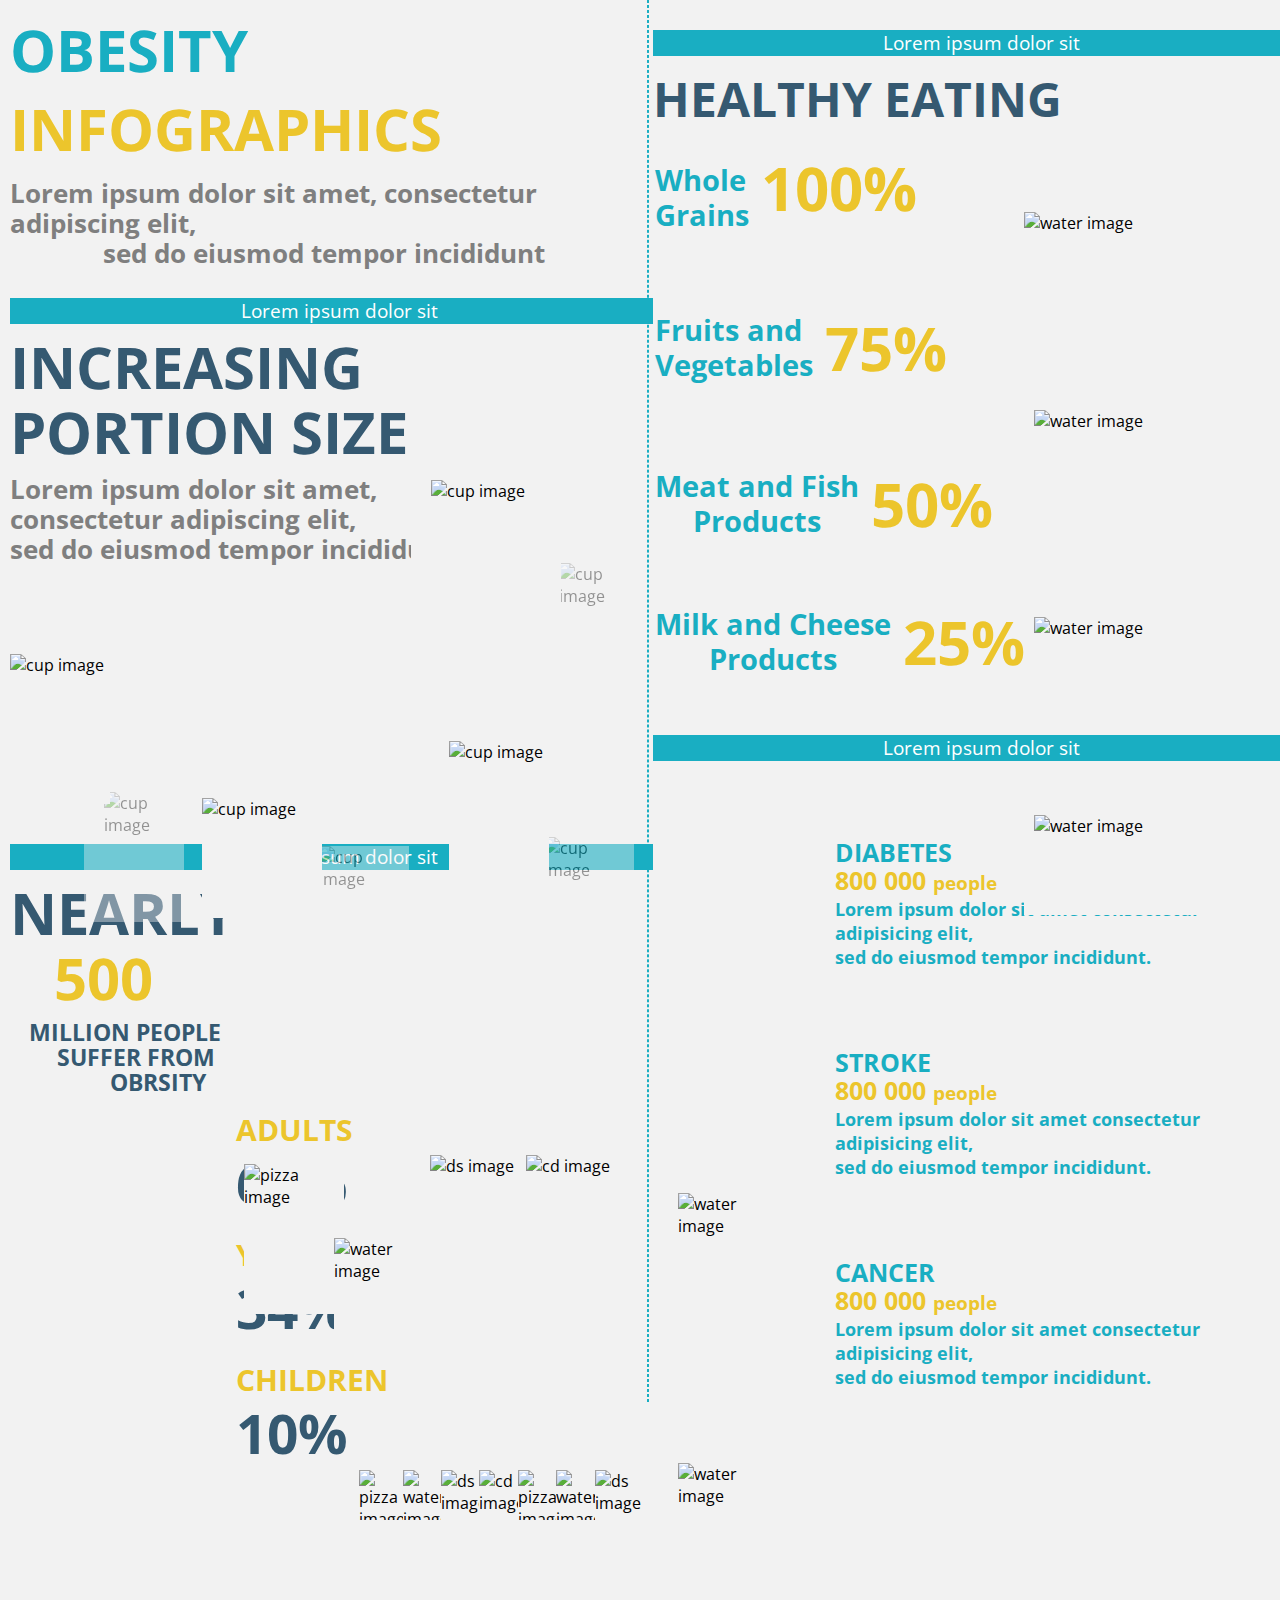
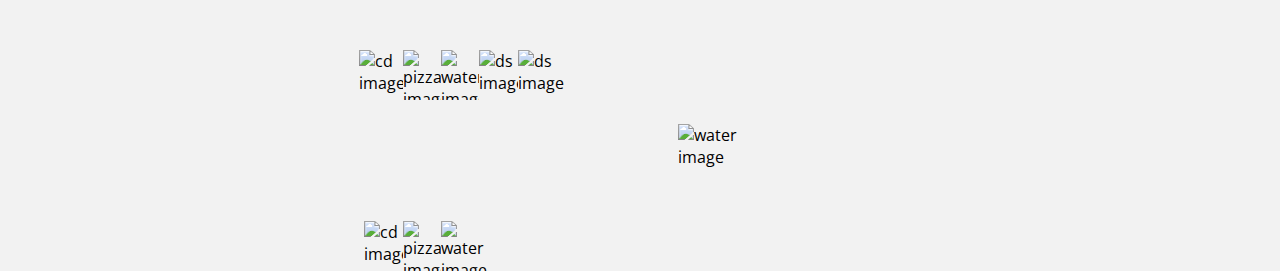
==== index.html @ d11dd051 "Rename obesity.html to index.html" ====
<!DOCTYPE html>
<html lang="en">
<head>
    <meta charset="UTF-8">
    <meta http-equiv="X-UA-Compatible" content="IE=edge">
    <meta name="viewport" content="width=device-width, initial-scale=1.0">
    <title>Document</title>
    <link rel="preconnect" href="https://fonts.gstatic.com">
    <link href="https://fonts.googleapis.com/css2?family=Open+Sans&family=Poppins&display=swap" rel="stylesheet">
    <link rel="stylesheet" href="obesity.css" />
</head>
<body>
    <form>
        <div id="div1" class="entire-form">
            <div class="header">
                <h1>
                    <span class="span1">obesity</span>
                    <span class="span2">infographics</span>
                </h1>
            </div>
            <div class="content">
                <h2>Lorem ipsum dolor sit amet, consectetur adipiscing elit,<br><center> sed do eiusmod tempor incididunt</center></h2>
            </div>
            <div  class="banner">
                <div class="banner-text">Lorem ipsum dolor sit</div>
            </div>
            <div class="header1">
                <h1>
                    <span class="span3">increasing</span><br>
                    <span class="span4">portion size</span>
                </h1>
            </div>
            <div class="content1">
                <h2>
                    Lorem ipsum dolor sit amet, <br>consectetur adipiscing elit, <br>sed do eiusmod tempor incididunt.
                </h2>
            </div>
            <div>
                <img class="img-size" src="./cup.jpg" alt="cup image" >
            </div>
            <div>
                <img class="img-size1" src="./cup.jpg" alt="cup image" >
            </div>
            <div>
                <img class="img-size2" src="./fries.jpg" alt="cup image" >
            </div>
            <div>
                <img class="img-size3" src="./fries.jpg" alt="cup image" >
            </div>
            <div>
                <img class="img-size4" src="./donut.jpg" alt="cup image" >
            </div>
            <div>
                <img class="img-size5" src="./donut.jpg" alt="cup image" >
            </div>
            <div>
                <img class="img-size6" src="./smoothie.jpg" alt="cup image" >
            </div>
            <div>
                <img class="img-size7" src="./smoothie.jpg" alt="cup image" >
            </div>
            <div  class="banner1">
                <div class="banner-text1">Lorem ipsum dolor sit</div>
            </div>
            <div class="header2">
                <h1>
                    <span class="span5">nearly</span><br>
                </h1>
                <h1>
                    <span class="span6">500</span>
                </h1>
            </div>
            <div class="header3">
                <h2>
                    <span class="span7">million people</span><br>
                    <span class="span8">suffer from</span><br>
                    <span class="span9">obrsity</span>
                </h2>
            </div>
            <div>
                <img class="img-size8" src="./pizza.jpg" alt="pizza image" >
            </div>
            <div>
                <img class="img-size9" src="./cream.jpg" alt="water image" >
            </div>
            <div>
                <img class="img-size10" src="./water.jpg" alt="ds image" >
            </div>
            <div>
                <img class="img-size11" src="./icecream.jpg" alt="cd image" >
            </div>
            <div class="header4">
                <h2>
                    <span class="span10">adults</span>
                </h2>
            </div>
            <div class="header5">
                <h1>
                    <span class="span11">65%</span>
                </h1>
            </div>
            <div>
                <img class="img-size12" src="./men.jpg" alt="pizza image" >
            </div>
            <div>
                <img class="img-size13" src="./men.jpg" alt="water image" >
            </div>
            <div>
                <img class="img-size14" src="./men.jpg" alt="ds image" >
            </div>
            <div>
                <img class="img-size15" src="./men.jpg" alt="cd image" >
            </div>
            <div>
                <img class="img-size16" src="./men.jpg" alt="pizza image" >
            </div>
            <div>
                <img class="img-size17" src="./men.jpg" alt="water image" >
            </div>
            <div>
                <img class="img-size18" src="./men.jpg" alt="ds image" >
            </div>
            <div class="header6">
                <h2>
                    <span class="span12">young</span>
                </h2>
            </div>
            <div class="header7">
                <h1>
                    <span class="span13">34%</span>
                </h1>
            </div>
            <div>
                <img class="img-size19" src="./men.jpg" alt="cd image" >
            </div>
            <div>
                <img class="img-size20" src="./men.jpg" alt="pizza image" >
            </div>
            <div>
                <img class="img-size21" src="./men.jpg" alt="water image" >
            </div>
            <div>
                <img class="img-size22" src="./men.jpg" alt="ds image" >
            </div>
            <div>
                <img class="img-size23" src="./men.jpg" alt="ds image" >
            </div>
            <div class="header8">
                <h2>
                    <span class="span14">children</span>
                </h2>
            </div>
            <div class="header9">
                <h1>
                    <span class="span15">10%</span>
                </h1>
            </div>
            <div>
                <img class="img-size24" src="./men.jpg" alt="cd image" >
            </div>
            <div>
                <img class="img-size25" src="./men.jpg" alt="pizza image" >
            </div>
            <div>
                <img class="img-size26" src="./men.jpg" alt="water image" >
            </div>
        </div>
        <div id="div2">
            <div  class="ban">
                <div class="bann">Lorem ipsum dolor sit</div>
            </div>
            <div class="header10">
                <h1>
                    <span class="span16">healthy eating</span>
                    
                </h1>
            </div>
            <div>
                <table>
                    <tr>
                        <td class="grains">
                            <h3>Whole <br> Grains</h3>
                        </td>
                        <td class="hun">
                            <h1>100%</h1>
                        </td>
                        <td>
                            <img class="img-size27" src="./bread.jpg" alt="water image" >
                        </td>
                    </tr>
                </table>
            </div>
            <div>
                <table class="pad">
                    <tr>
                        <td class="fruits">
                            <h3>Fruits and<br>Vegetables</h3>
                        </td>
                        <td class="vegan">
                            <h1>75%</h1>
                        </td>
                        <td>
                            <img class="img-size28" src="./fruits.jpg" alt="water image" >
                        </td>
                    </tr>
                </table>
            </div>
            <div>
                <table class="pad1">
                    <tr>
                        <td class="fish">
                            <h3>Meat and Fish<br><center>Products</center></h3>
                        </td>
                        <td class="products">
                            <h1>50%</h1>
                        </td>
                        <td>
                            <img class="img-size29" src="./meat.jpg" alt="water image" >
                        </td>
                    </tr>
                </table>
            </div>
            <div>
                <table class="pad2">
                    <tr>
                        <td class="milk">
                            <h3>Milk and Cheese<br><center>Products</center></h3>
                        </td>
                        <td class="cheese">
                            <h1>25%</h1>
                        </td>
                        <td>
                            <img class="img-size30" src="./milk.jpg" alt="water image" >
                        </td>
                    </tr>
                </table>
            </div>
            <div  class="ban1">
                <div class="bann1">Lorem ipsum dolor sit</div>
            </div>
            <div>
                <table  class="totl">
                    <tr>
                        <td>
                            <img class="img-size31" src="./syringe.jpg" alt="water image" >
                        </td>
                        <tr>
                        <td>
                            <h3><span class="diab">diabetes<br></span>
                                <span class="pep">800 000 </span>
                                <span class="pop">people</span>
                            </h3>
                        </td>
                    </tr>
                        <td class="lor">
                            <h2>Lorem ipsum dolor sit amet consectetur adipisicing elit, <br>sed do eiusmod tempor incididunt.</h2>
                        </td>
                    </tr>
                </table>
            </div>
            <div>
                <table  class="totl1">
                    <tr>
                        <td>
                            <img class="img-size32" src="./heart.png" alt="water image" >
                        </td>
                        <tr>
                        <td>
                            <h3><span class="diab1">stroke<br></span>
                                <span class="pep1">800 000 </span>
                                <span class="pop1">people</span>
                            </h3>
                        </td>
                    </tr>
                        <td class="lor1">
                            <h2>Lorem ipsum dolor sit amet consectetur adipisicing elit, <br>sed do eiusmod tempor incididunt.</h2>
                        </td>
                    </tr>
                </table>
            </div>
            <div>
                <table  class="totl2">
                    <tr>
                        <td>
                            <img class="img-size33" src="./rash.jpg" alt="water image" >
                        </td>
                        <tr>
                        <td>
                            <h3><span class="diab2">cancer<br></span>
                                <span class="pep2">800 000 </span>
                                <span class="pop2">people</span>
                            </h3>
                        </td>
                    </tr>
                        <td class="lor2">
                            <h2>Lorem ipsum dolor sit amet consectetur adipisicing elit, <br>sed do eiusmod tempor incididunt.</h2>
                        </td>
                    </tr>
                </table>
            </div>
        </div>
        <div id="div3">
            <hr>
        </div>
    </form>
</body>
</html>
---- obesity.css ----
* {
  margin: 0;
  padding: 0;
  font-family: "Open Sans", sans-serif;
  background-color: #f2f2f2;
}

#div1 {
  width: 49%;
  float: left;
}

#div2 {
  width: 49%;
  float: right;
}

#div3 {
  width: 2%;
  margin: 0% auto;
}

.entire-form {
  padding: 10px;
}

.header {
  text-transform: uppercase;
  font-size: 29px;
}

.span1 {
  color: #19aec2;
}

.span2 {
  color: #ecc52c;
}

.content {
  font-size: 17px;
  font-weight: 700;
  padding-top: 10px;
  line-height: 30px;
  color: #7f7f7f;
}

.banner {
  width: 658px;
  margin: auto;
  margin-top: 30px;
}

.banner-text {
  text-align: center;
  font-size: 19px;
  color: #fff;
  background-color: #19aec2;
}

.header1 {
  padding-top: 10px;
  text-transform: uppercase;
  font-size: 29px;
  line-height: 65px;
}

.span3 {
  color: #355971;
}

.span4 {
  color: #355971;
}

.content1 {
  font-size: 17px;
  font-weight: 700;
  padding-top: 10px;
  line-height: 30px;
  color: #7f7f7f;
}

.img-size1 {
  position: absolute;
  top: 40%;
  left: 38%;
  transform: translate(-50%, 50%);
  padding: 20px;
  box-sizing: border-box;
  width: 150px;
  height: 200px;
}

.img-size {
  position: absolute;
  top: 52%;
  left: 46%;
  transform: translate(-50%, 50%);
  padding: 20px;
  box-sizing: border-box;
  width: 100px;
  height: 150px;
  filter: opacity(40%);
}

.img-size3 {
  position: absolute;
  padding-top: 90px;
  width: 100px;
  height: 150px;
}

.img-size2 {
  position: absolute;
  top: 77.4%;
  left: 10.5%;
  transform: translate(-50%, 50%);
  padding: 20px;
  box-sizing: border-box;
  width: 100px;
  height: 150px;
  filter: opacity(40%);
}

.img-size5 {
  position: absolute;
  top: 82%;
  left: 20.5%;
  transform: translate(-50%, 50%);
  padding: 0px;
  box-sizing: border-box;
  width: 120px;
  height: 120px;
}

.img-size4 {
  position: absolute;
  top: 89%;
  left: 28.4%;
  transform: translate(-50%, 50%);
  padding: 0px;
  box-sizing: border-box;
  width: 90px;
  height: 90px;
  filter: opacity(40%);
}

.img-size7 {
  position: absolute;
  top: 74%;
  left: 39%;
  transform: translate(-50%, 50%);
  padding: 0px;
  box-sizing: border-box;
  width: 100px;
  height: 150px;
}

.img-size6 {
  position: absolute;
  top: 88%;
  left: 46%;
  transform: translate(-50%, 50%);
  padding: 0px;
  box-sizing: border-box;
  width: 90px;
  height: 90px;
  filter: opacity(40%);
}

.banner1 {
  width: 658px;
  margin: auto;
  margin-top: 280px;
}

.banner-text1 {
  text-align: center;
  font-size: 19px;
  background-color: #19aec2;
  color: #fff;
}

.header2 {
  padding-top: 10px;
  text-transform: uppercase;
  font-size: 29px;
  line-height: 65px;
}

.span5 {
  color: #355971;
}

.span6 {
  margin-left: 7%;
  color: #ecc52c;
}

.header3 {
  padding-top: 10px;
  text-transform: uppercase;
  font-size: 15px;
  line-height: 25px;
}

.span7 {
  margin-left: 3%;
  color: #355971;
}

.span8 {
  margin-left: 7.5%;
  color: #355971;
}

.span9 {
  margin-left: 16%;
  color: #355971;
}

.img-size8 {
  position: absolute;
  top: 121%;
  left: 23%;
  transform: translate(-50%, 50%);
  padding: 0px;
  box-sizing: border-box;
  width: 100px;
  height: 150px;
}

.img-size9 {
  position: absolute;
  top: 132%;
  left: 30%;
  transform: translate(-50%, 50%);
  padding: 0px;
  box-sizing: border-box;
  width: 100px;
  height: 100px;
}

.img-size10 {
  position: absolute;
  top: 120%;
  left: 37.5%;
  transform: translate(-50%, 50%);
  padding: 0px;
  box-sizing: border-box;
  width: 100px;
  height: 150px;
}

.img-size11 {
  position: absolute;
  top: 120%;
  left: 45%;
  transform: translate(-50%, 50%);
  padding: 0px;
  box-sizing: border-box;
  width: 100px;
  height: 150px;
}

.header4 {
  padding-top: 20px;
  text-transform: uppercase;
  font-size: 20px;
  line-height: 30px;
}

.span10 {
  margin-left: 36%;
  color: #ecc52c;
}

.header5 {
  text-transform: uppercase;
}

.span11 {
  font-size: 55px;
  margin-left: 36%;
  color: #355971;
}

.img-size12 {
  position: absolute;
  top: 160.5%;
  left: 30%;
  transform: translate(-50%, 50%);
  padding: 0px;
  box-sizing: border-box;
  width: 50px;
  height: 50px;
}

.img-size13 {
  position: absolute;
  top: 160.5%;
  left: 33.4%;
  transform: translate(-50%, 50%);
  padding: 0px;
  box-sizing: border-box;
  width: 50px;
  height: 50px;
}

.img-size14 {
  position: absolute;
  top: 160.5%;
  left: 36.4%;
  transform: translate(-50%, 50%);
  padding: 0px;
  box-sizing: border-box;
  width: 50px;
  height: 50px;
}

.img-size15 {
  position: absolute;
  top: 160.5%;
  left: 39.4%;
  transform: translate(-50%, 50%);
  padding: 0px;
  box-sizing: border-box;
  width: 50px;
  height: 50px;
}

.img-size16 {
  position: absolute;
  top: 160.5%;
  left: 42.4%;
  transform: translate(-50%, 50%);
  padding: 0px;
  box-sizing: border-box;
  width: 50px;
  height: 50px;
}

.img-size17 {
  position: absolute;
  top: 160.5%;
  left: 45.4%;
  transform: translate(-50%, 50%);
  padding: 0px;
  box-sizing: border-box;
  width: 50px;
  height: 50px;
}

.img-size18 {
  position: absolute;
  top: 160.5%;
  left: 48.4%;
  transform: translate(-50%, 50%);
  padding: 0px;
  box-sizing: border-box;
  width: 50px;
  height: 50px;
}

.header6 {
  padding-top: 20px;
  text-transform: uppercase;
  font-size: 20px;
  line-height: 30px;
}

.span12 {
  margin-left: 36%;
  color: #ecc52c;
}

.header7 {
  text-transform: uppercase;
}

.span13 {
  font-size: 55px;
  margin-left: 36%;
  color: #355971;
}

.img-size19 {
  position: absolute;
  top: 180.5%;
  left: 30%;
  transform: translate(-50%, 50%);
  padding: 0px;
  box-sizing: border-box;
  width: 50px;
  height: 50px;
}

.img-size20 {
  position: absolute;
  top: 180.5%;
  left: 33.4%;
  transform: translate(-50%, 50%);
  padding: 0px;
  box-sizing: border-box;
  width: 50px;
  height: 50px;
}

.img-size21 {
  position: absolute;
  top: 180.5%;
  left: 36.4%;
  transform: translate(-50%, 50%);
  padding: 0px;
  box-sizing: border-box;
  width: 50px;
  height: 50px;
}

.img-size22 {
  position: absolute;
  top: 180.5%;
  left: 39.4%;
  transform: translate(-50%, 50%);
  padding: 0px;
  box-sizing: border-box;
  width: 50px;
  height: 50px;
}

.img-size23 {
  position: absolute;
  top: 180.5%;
  left: 42.4%;
  transform: translate(-50%, 50%);
  padding: 0px;
  box-sizing: border-box;
  width: 50px;
  height: 50px;
}

.header8 {
  padding-top: 20px;
  text-transform: uppercase;
  font-size: 20px;
  line-height: 30px;
}

.span14 {
  margin-left: 36%;
  color: #ecc52c;
}

.header9 {
  text-transform: uppercase;
}

.span15 {
  font-size: 55px;
  margin-left: 36%;
  color: #355971;
}

.img-size24 {
  position: absolute;
  top: 199.5%;
  left: 30.4%;
  transform: translate(-50%, 50%);
  padding: 0px;
  box-sizing: border-box;
  width: 50px;
  height: 50px;
}

.img-size25 {
  position: absolute;
  top: 199.5%;
  left: 33.4%;
  transform: translate(-50%, 50%);
  padding: 0px;
  box-sizing: border-box;
  width: 50px;
  height: 50px;
}

.img-size26 {
  position: absolute;
  top: 199.5%;
  left: 36.4%;
  transform: translate(-50%, 50%);
  padding: 0px;
  box-sizing: border-box;
  width: 50px;
  height: 50px;
}

.ban {
  width: 658px;
  margin: auto;
  margin-top: 30px;
}

.bann {
  text-align: center;
  font-size: 19px;
  color: #fff;
  background-color: #19aec2;
}

.header10 {
  padding-top: 10px;
  text-transform: uppercase;
  font-size: 24px;
  line-height: 65px;
}

.span16 {
  color: #355971;
}

.grains {
  padding-top: 30px;
  color: #19aec2;
  font-size: 25px;
  line-height: 35px;
}

.hun {
  padding-left: 10px;
  padding-top: 10px;
  color: #ecc52c;
  font-size: 30px;
}

.img-size27 {
  padding-left: 10px;
  top: 23.5%;
  left: 80%;
  padding: 0px;
  position: absolute;
}

.fruits {
  padding-top: 10px;
  color: #19aec2;
  font-size: 25px;
  line-height: 35px;
}

.vegan {
  padding-left: 10px;
  padding-top: 10px;
  color: #ecc52c;
  font-size: 30px;
}

.img-size28 {
  padding-left: 10px;
  top: 45.5%;
  left: 80%;
  width: 220px;
  height: 100px;

  position: absolute;
}

.pad {
  padding-top: 60px;
}

.fish {
  padding-top: 10px;
  color: #19aec2;
  font-size: 25px;
  line-height: 35px;
}

.products {
  padding-left: 10px;
  padding-top: 10px;
  color: #ecc52c;
  font-size: 30px;
}

.img-size29 {
  padding-left: 10px;
  top: 68.5%;
  left: 80%;
  width: 220px;
  height: 100px;
  position: absolute;
}

.pad1 {
  padding-top: 60px;
}

.milk {
  padding-top: 10px;
  color: #19aec2;
  font-size: 25px;
  line-height: 35px;
}

.cheese {
  padding-left: 10px;
  padding-top: 10px;
  color: #ecc52c;
  font-size: 30px;
}

.img-size30 {
  padding-left: 10px;
  top: 90.5%;
  left: 80%;
  width: 220px;
  height: 100px;
  position: absolute;
}

.pad2 {
  padding-top: 42px;
}

.ban1 {
  width: 658px;
  margin: auto;
  margin-top: 50px;
}

.bann1 {
  text-align: center;
  font-size: 19px;
  color: #fff;
  background-color: #19aec2;
}

.img-size31 {
  top: 132.5%;
  left: 53%;
  width: 100px;
  height: 100px;
  position: absolute;
}

.diab {
  padding-top: 10px;
  color: #19aec2;
  font-size: 25px;
  text-transform: uppercase;
}

.pep {
  color: #ecc52c;
  font-size: 25px;
  line-height: 22px;
}

.pop {
  color: #ecc52c;
}

.totl {
  margin-top: 70px;
  margin-left: 180px;
}

.lor {
  color: #19aec2;
  font-size: 12px;
}

.img-size32 {
  top: 162.5%;
  left: 53%;
  width: 100px;
  height: 100px;
  position: absolute;
}

.diab1 {
  padding-top: 10px;
  color: #19aec2;
  font-size: 25px;
  text-transform: uppercase;
}

.pep1 {
  color: #ecc52c;
  font-size: 25px;
  line-height: 22px;
}

.pop1 {
  color: #ecc52c;
}

.totl1 {
  margin-top: 70px;
  margin-left: 180px;
}

.lor1 {
  color: #19aec2;
  font-size: 12px;
}

.img-size33 {
  top: 191.5%;
  left: 53%;
  width: 100px;
  height: 100px;
  position: absolute;
}

.diab2 {
  padding-top: 10px;
  color: #19aec2;
  font-size: 25px;
  text-transform: uppercase;
}

.pep2 {
  color: #ecc52c;
  font-size: 25px;
  line-height: 22px;
}

.pop2 {
  color: #ecc52c;
}

.totl2 {
  margin-top: 70px;
  margin-left: 180px;
}

.lor2 {
  color: #19aec2;
  font-size: 12px;
}

hr {
  border: 1px dashed #19aec2;
  height: 1400px;
  width: 0px;
  top: 0px;
}
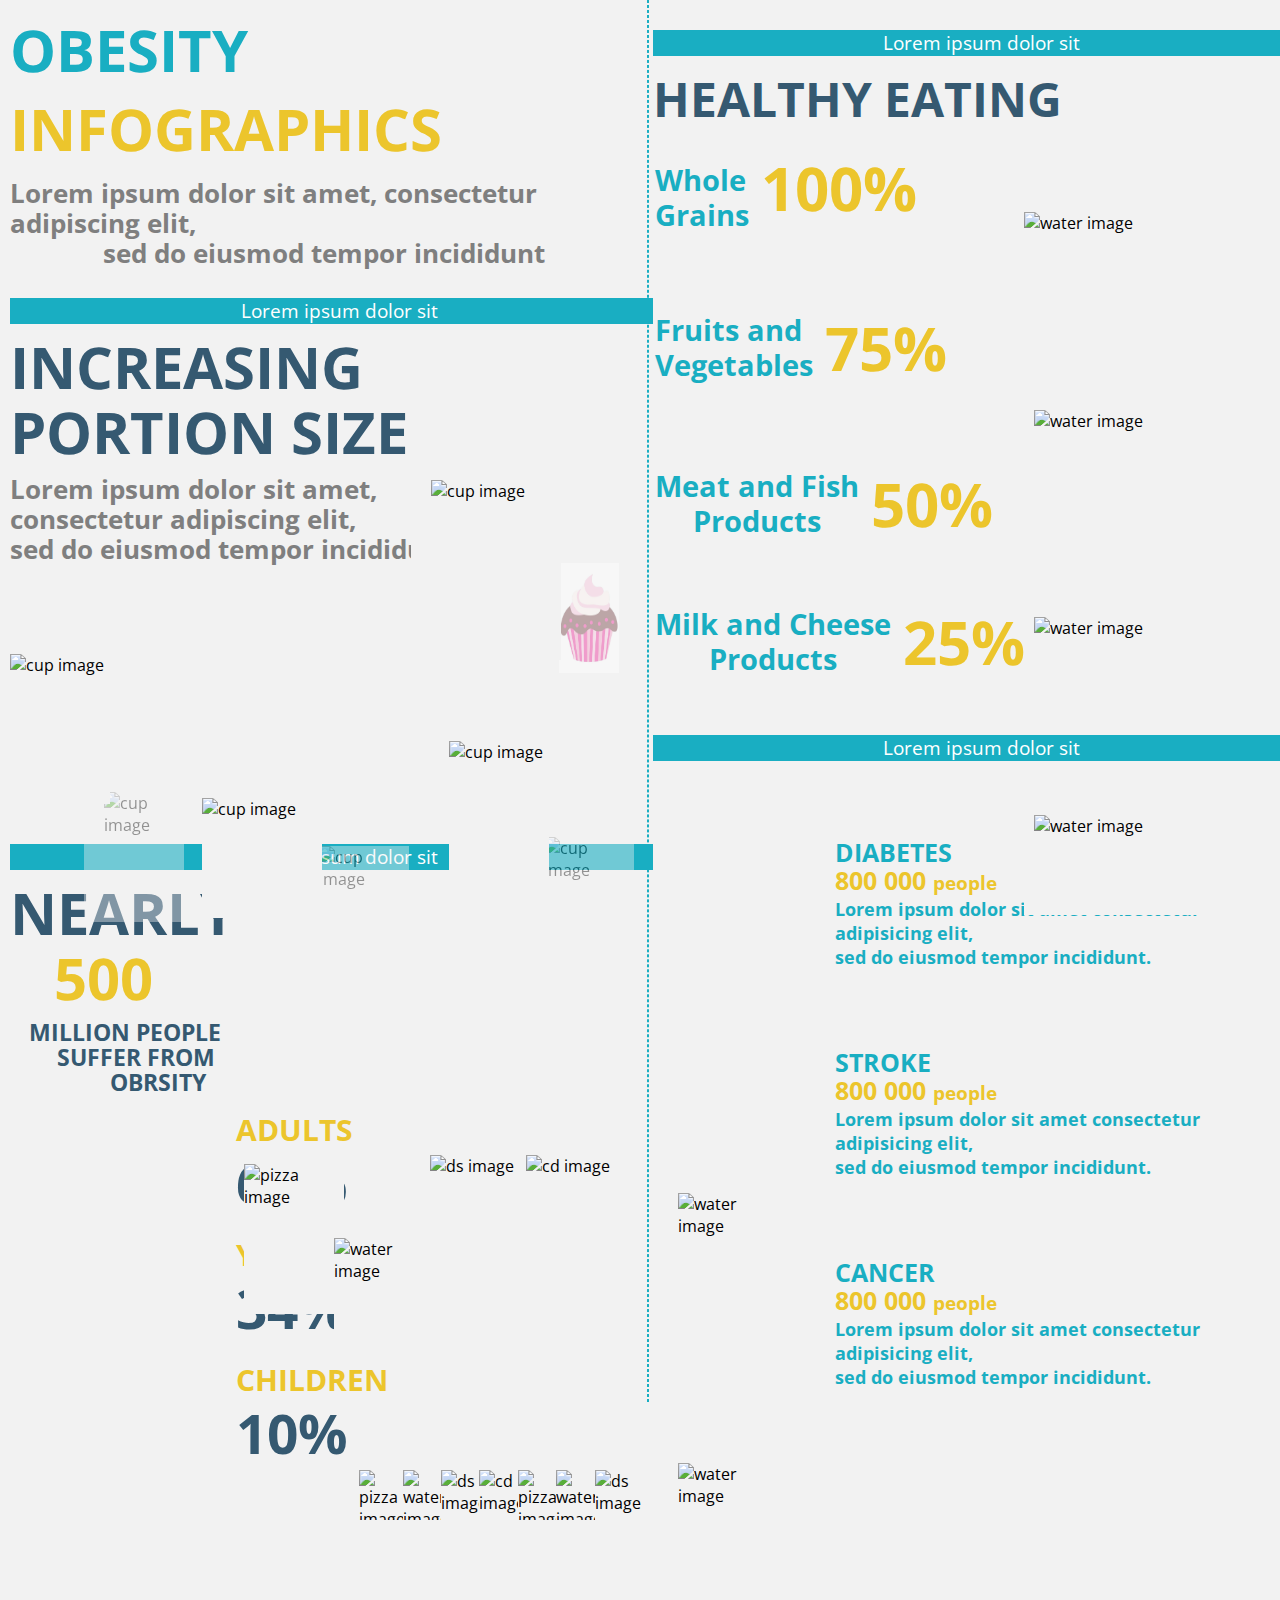
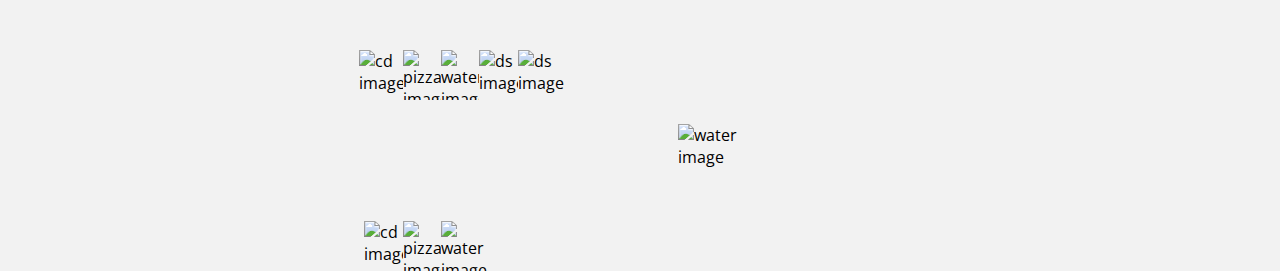
==== commit f33291e1: "Update index.html" ====
--- a/index.html
+++ b/index.html
@@ -36,7 +36,7 @@
                 </h2>
             </div>
             <div>
-                <img class="img-size" src="./cup.jpg" alt="cup image" >
+                <img class="img-size" src="./images/cup.jpg" alt="cup image" >
             </div>
             <div>
                 <img class="img-size1" src="./cup.jpg" alt="cup image" >
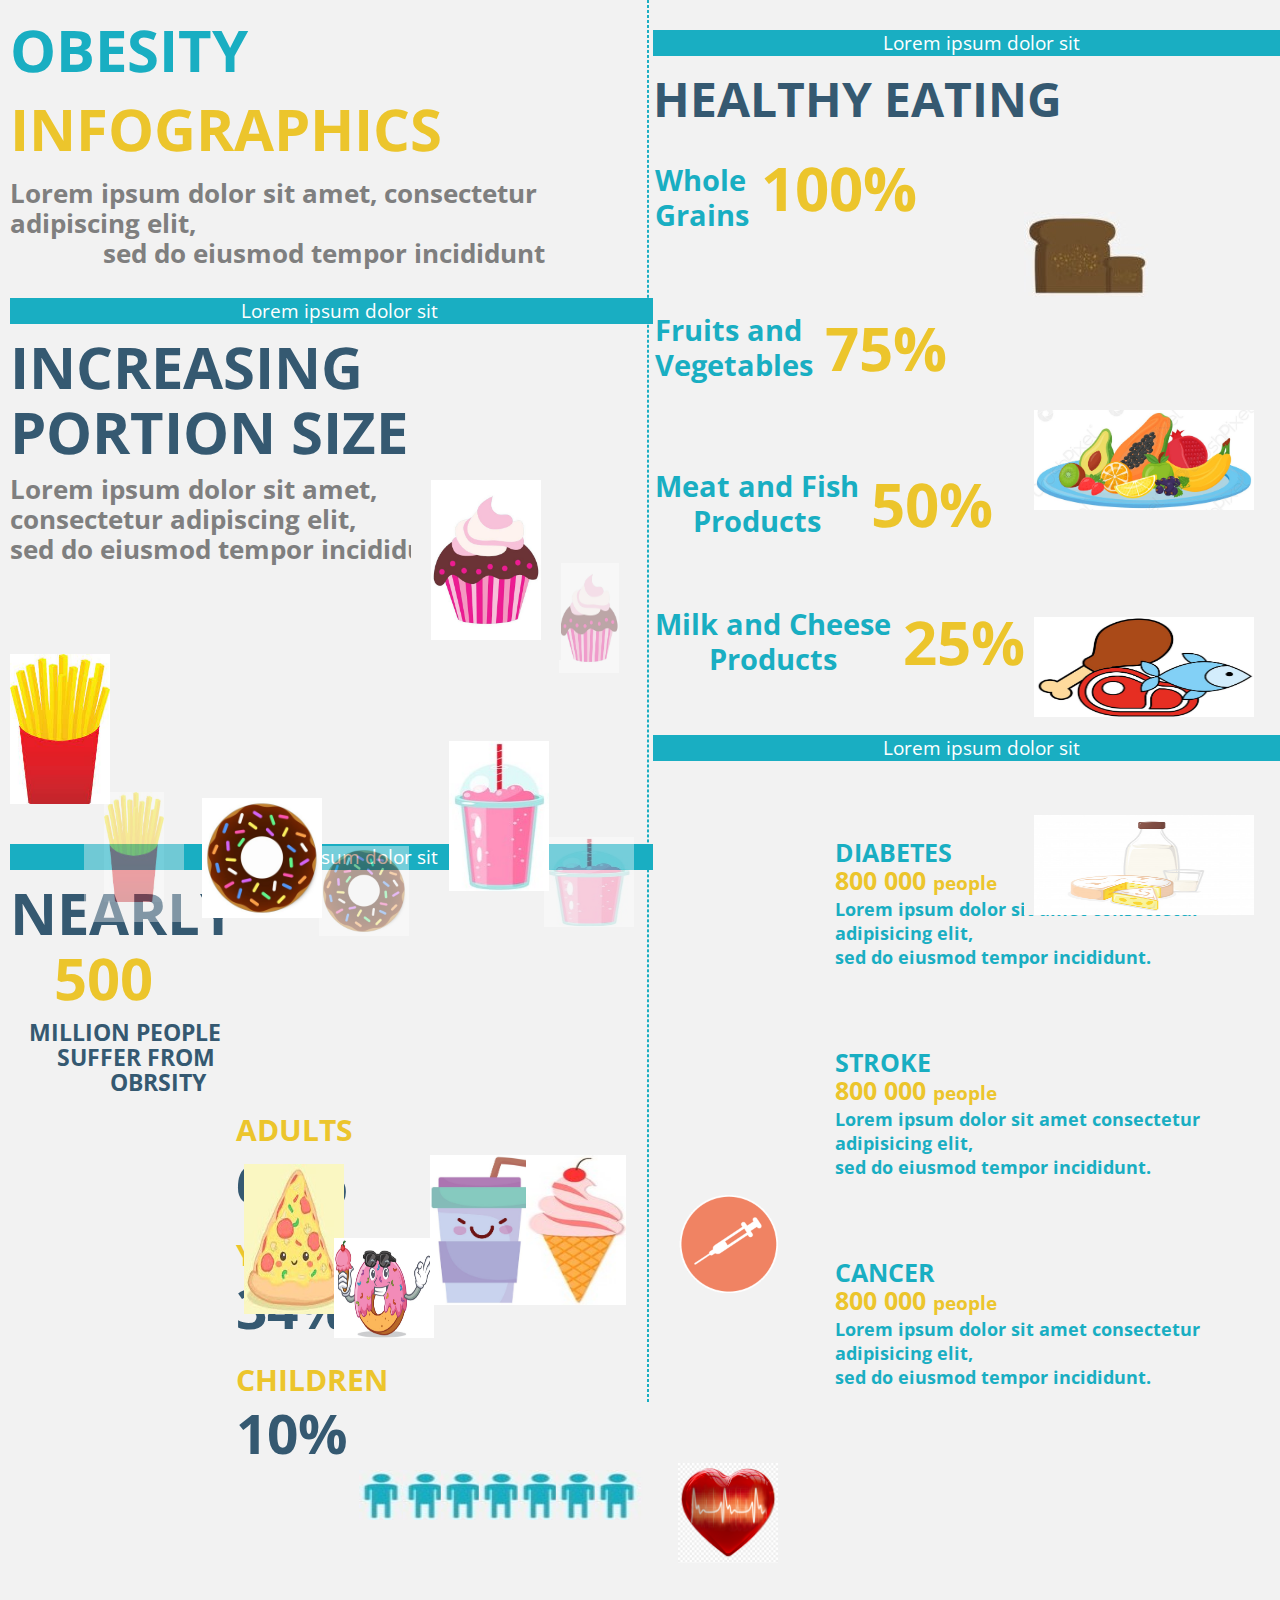
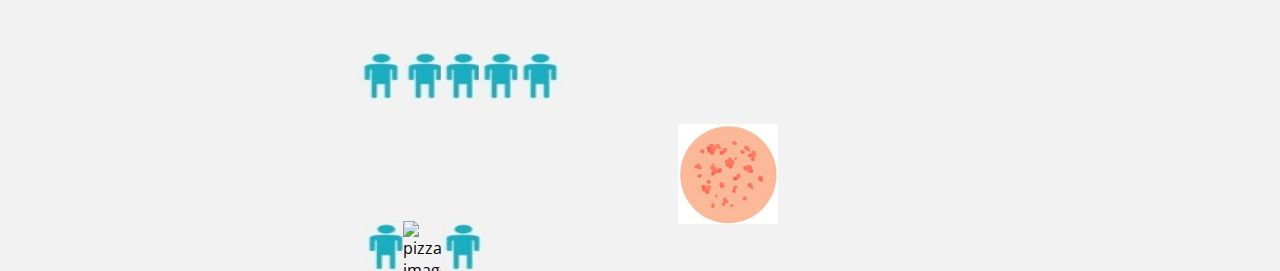
==== commit 753e554b: "Update index.html" ====
--- a/index.html
+++ b/index.html
@@ -39,25 +39,25 @@
                 <img class="img-size" src="./images/cup.jpg" alt="cup image" >
             </div>
             <div>
-                <img class="img-size1" src="./cup.jpg" alt="cup image" >
-            </div>
-            <div>
-                <img class="img-size2" src="./fries.jpg" alt="cup image" >
-            </div>
-            <div>
-                <img class="img-size3" src="./fries.jpg" alt="cup image" >
-            </div>
-            <div>
-                <img class="img-size4" src="./donut.jpg" alt="cup image" >
-            </div>
-            <div>
-                <img class="img-size5" src="./donut.jpg" alt="cup image" >
-            </div>
-            <div>
-                <img class="img-size6" src="./smoothie.jpg" alt="cup image" >
-            </div>
-            <div>
-                <img class="img-size7" src="./smoothie.jpg" alt="cup image" >
+                <img class="img-size1" src="./images/cup.jpg" alt="cup image" >
+            </div>
+            <div>
+                <img class="img-size2" src="./images/fries.jpg" alt="cup image" >
+            </div>
+            <div>
+                <img class="img-size3" src="./images/fries.jpg" alt="cup image" >
+            </div>
+            <div>
+                <img class="img-size4" src="./images/donut.jpg" alt="cup image" >
+            </div>
+            <div>
+                <img class="img-size5" src="./images/donut.jpg" alt="cup image" >
+            </div>
+            <div>
+                <img class="img-size6" src="./images/smoothie.jpg" alt="cup image" >
+            </div>
+            <div>
+                <img class="img-size7" src="./images/smoothie.jpg" alt="cup image" >
             </div>
             <div  class="banner1">
                 <div class="banner-text1">Lorem ipsum dolor sit</div>
@@ -78,16 +78,16 @@
                 </h2>
             </div>
             <div>
-                <img class="img-size8" src="./pizza.jpg" alt="pizza image" >
-            </div>
-            <div>
-                <img class="img-size9" src="./cream.jpg" alt="water image" >
-            </div>
-            <div>
-                <img class="img-size10" src="./water.jpg" alt="ds image" >
-            </div>
-            <div>
-                <img class="img-size11" src="./icecream.jpg" alt="cd image" >
+                <img class="img-size8" src="./images/pizza.jpg" alt="pizza image" >
+            </div>
+            <div>
+                <img class="img-size9" src="./images/cream.jpg" alt="water image" >
+            </div>
+            <div>
+                <img class="img-size10" src="./images/water.jpg" alt="ds image" >
+            </div>
+            <div>
+                <img class="img-size11" src="./images/icecream.jpg" alt="cd image" >
             </div>
             <div class="header4">
                 <h2>
@@ -100,25 +100,25 @@
                 </h1>
             </div>
             <div>
-                <img class="img-size12" src="./men.jpg" alt="pizza image" >
-            </div>
-            <div>
-                <img class="img-size13" src="./men.jpg" alt="water image" >
-            </div>
-            <div>
-                <img class="img-size14" src="./men.jpg" alt="ds image" >
-            </div>
-            <div>
-                <img class="img-size15" src="./men.jpg" alt="cd image" >
-            </div>
-            <div>
-                <img class="img-size16" src="./men.jpg" alt="pizza image" >
-            </div>
-            <div>
-                <img class="img-size17" src="./men.jpg" alt="water image" >
-            </div>
-            <div>
-                <img class="img-size18" src="./men.jpg" alt="ds image" >
+                <img class="img-size12" src="./images/men.jpg" alt="pizza image" >
+            </div>
+            <div>
+                <img class="img-size13" src="./images/men.jpg" alt="water image" >
+            </div>
+            <div>
+                <img class="img-size14" src="./images/men.jpg" alt="ds image" >
+            </div>
+            <div>
+                <img class="img-size15" src="./images/men.jpg" alt="cd image" >
+            </div>
+            <div>
+                <img class="img-size16" src="./images/men.jpg" alt="pizza image" >
+            </div>
+            <div>
+                <img class="img-size17" src="./images/men.jpg" alt="water image" >
+            </div>
+            <div>
+                <img class="img-size18" src="./images/men.jpg" alt="ds image" >
             </div>
             <div class="header6">
                 <h2>
@@ -131,19 +131,19 @@
                 </h1>
             </div>
             <div>
-                <img class="img-size19" src="./men.jpg" alt="cd image" >
-            </div>
-            <div>
-                <img class="img-size20" src="./men.jpg" alt="pizza image" >
-            </div>
-            <div>
-                <img class="img-size21" src="./men.jpg" alt="water image" >
-            </div>
-            <div>
-                <img class="img-size22" src="./men.jpg" alt="ds image" >
-            </div>
-            <div>
-                <img class="img-size23" src="./men.jpg" alt="ds image" >
+                <img class="img-size19" src="./images/men.jpg" alt="cd image" >
+            </div>
+            <div>
+                <img class="img-size20" src="./images/men.jpg" alt="pizza image" >
+            </div>
+            <div>
+                <img class="img-size21" src="./images/men.jpg" alt="water image" >
+            </div>
+            <div>
+                <img class="img-size22" src="./images/men.jpg" alt="ds image" >
+            </div>
+            <div>
+                <img class="img-size23" src="./images/men.jpg" alt="ds image" >
             </div>
             <div class="header8">
                 <h2>
@@ -156,13 +156,13 @@
                 </h1>
             </div>
             <div>
-                <img class="img-size24" src="./men.jpg" alt="cd image" >
-            </div>
-            <div>
-                <img class="img-size25" src="./men.jpg" alt="pizza image" >
-            </div>
-            <div>
-                <img class="img-size26" src="./men.jpg" alt="water image" >
+                <img class="img-size24" src="./images/men.jpg" alt="cd image" >
+            </div>
+            <div>
+                <img class="img-size25" src="./imahes/men.jpg" alt="pizza image" >
+            </div>
+            <div>
+                <img class="img-size26" src="./images/men.jpg" alt="water image" >
             </div>
         </div>
         <div id="div2">
@@ -185,7 +185,7 @@
                             <h1>100%</h1>
                         </td>
                         <td>
-                            <img class="img-size27" src="./bread.jpg" alt="water image" >
+                            <img class="img-size27" src="./images/bread.jpg" alt="water image" >
                         </td>
                     </tr>
                 </table>
@@ -200,7 +200,7 @@
                             <h1>75%</h1>
                         </td>
                         <td>
-                            <img class="img-size28" src="./fruits.jpg" alt="water image" >
+                            <img class="img-size28" src="./images/fruits.jpg" alt="water image" >
                         </td>
                     </tr>
                 </table>
@@ -215,7 +215,7 @@
                             <h1>50%</h1>
                         </td>
                         <td>
-                            <img class="img-size29" src="./meat.jpg" alt="water image" >
+                            <img class="img-size29" src="./images/meat.jpg" alt="water image" >
                         </td>
                     </tr>
                 </table>
@@ -230,7 +230,7 @@
                             <h1>25%</h1>
                         </td>
                         <td>
-                            <img class="img-size30" src="./milk.jpg" alt="water image" >
+                            <img class="img-size30" src="./images/milk.jpg" alt="water image" >
                         </td>
                     </tr>
                 </table>
@@ -242,7 +242,7 @@
                 <table  class="totl">
                     <tr>
                         <td>
-                            <img class="img-size31" src="./syringe.jpg" alt="water image" >
+                            <img class="img-size31" src="./images/syringe.jpg" alt="water image" >
                         </td>
                         <tr>
                         <td>
@@ -262,7 +262,7 @@
                 <table  class="totl1">
                     <tr>
                         <td>
-                            <img class="img-size32" src="./heart.png" alt="water image" >
+                            <img class="img-size32" src="./images/heart.png" alt="water image" >
                         </td>
                         <tr>
                         <td>
@@ -282,7 +282,7 @@
                 <table  class="totl2">
                     <tr>
                         <td>
-                            <img class="img-size33" src="./rash.jpg" alt="water image" >
+                            <img class="img-size33" src="./images/rash.jpg" alt="water image" >
                         </td>
                         <tr>
                         <td>
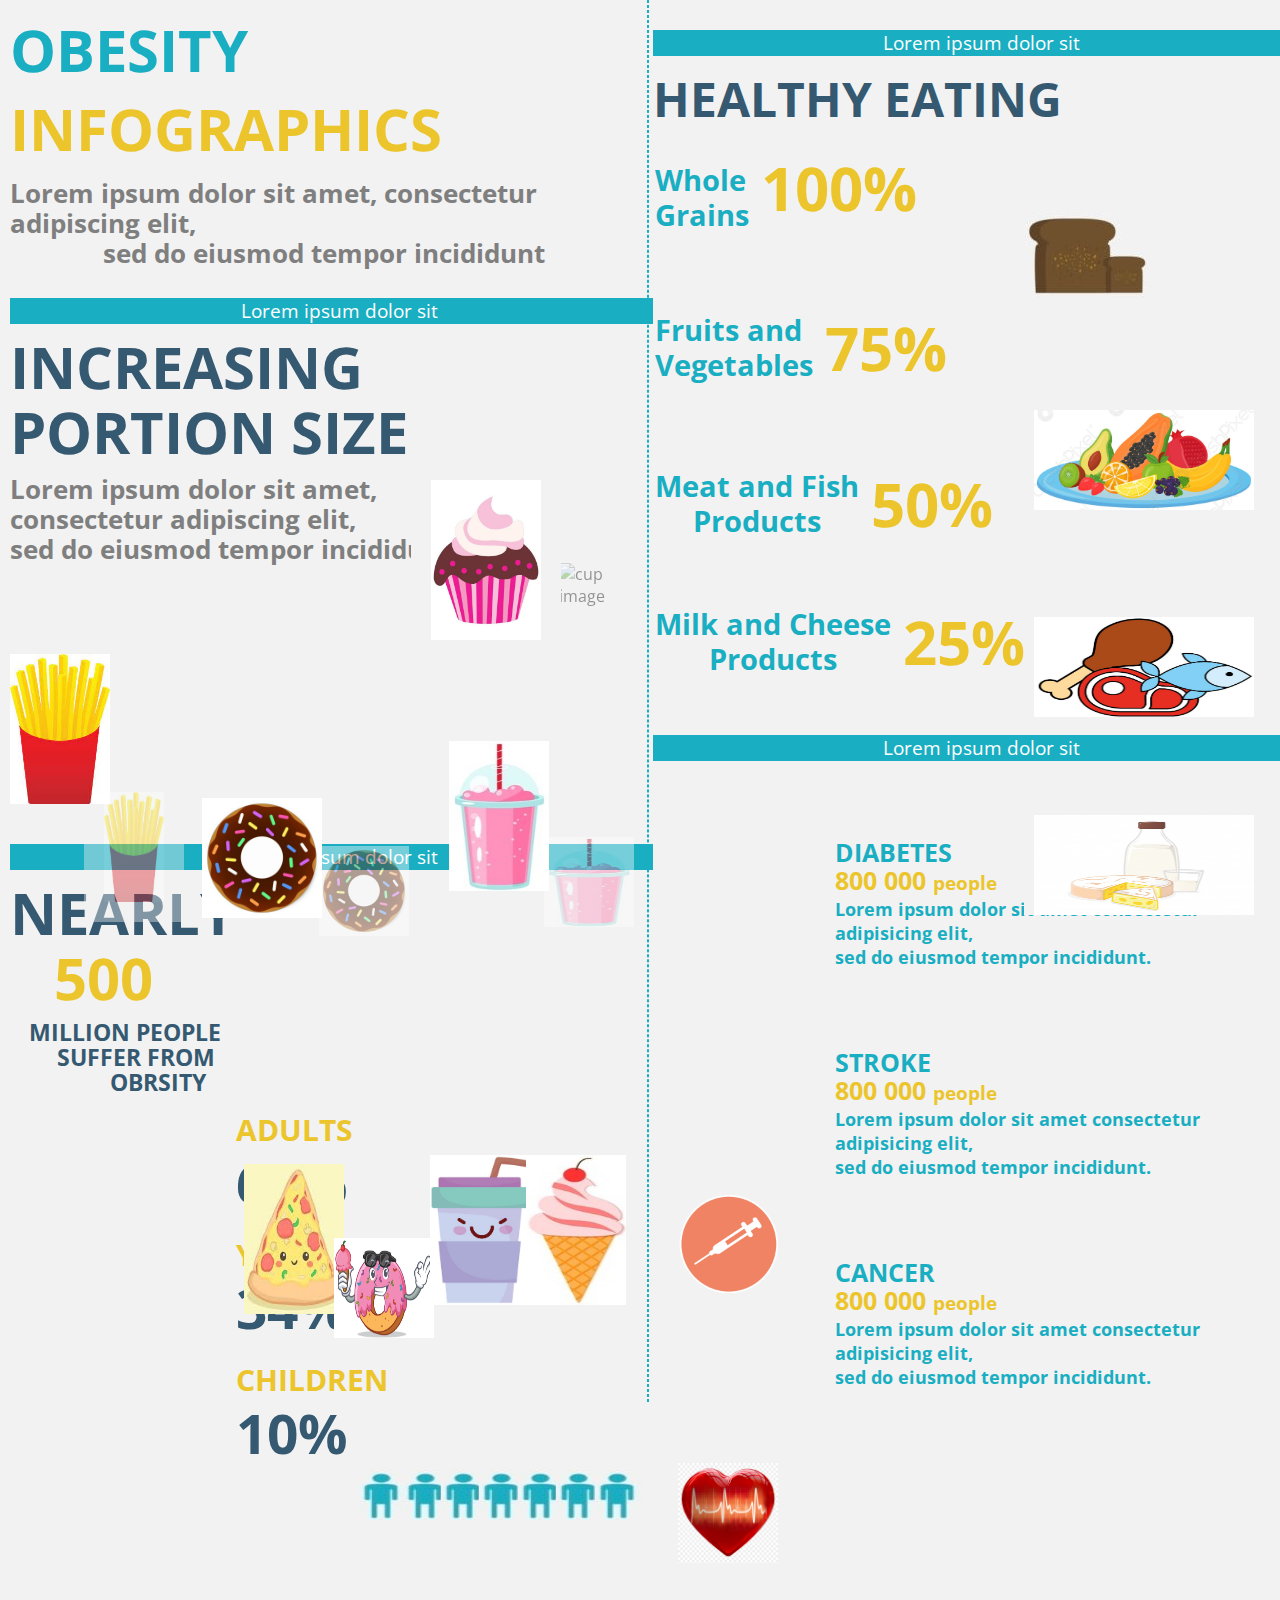
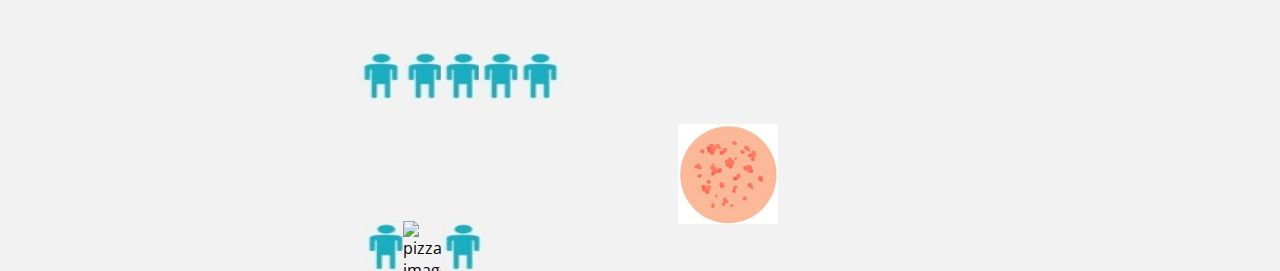
==== commit c162d56c: "Update index.html" ====
--- a/index.html
+++ b/index.html
@@ -36,7 +36,7 @@
                 </h2>
             </div>
             <div>
-                <img class="img-size" src="./images/cup.jpg" alt="cup image" >
+                <img class="img-size" src="./cup.jpg" alt="cup image" >
             </div>
             <div>
                 <img class="img-size1" src="./images/cup.jpg" alt="cup image" >
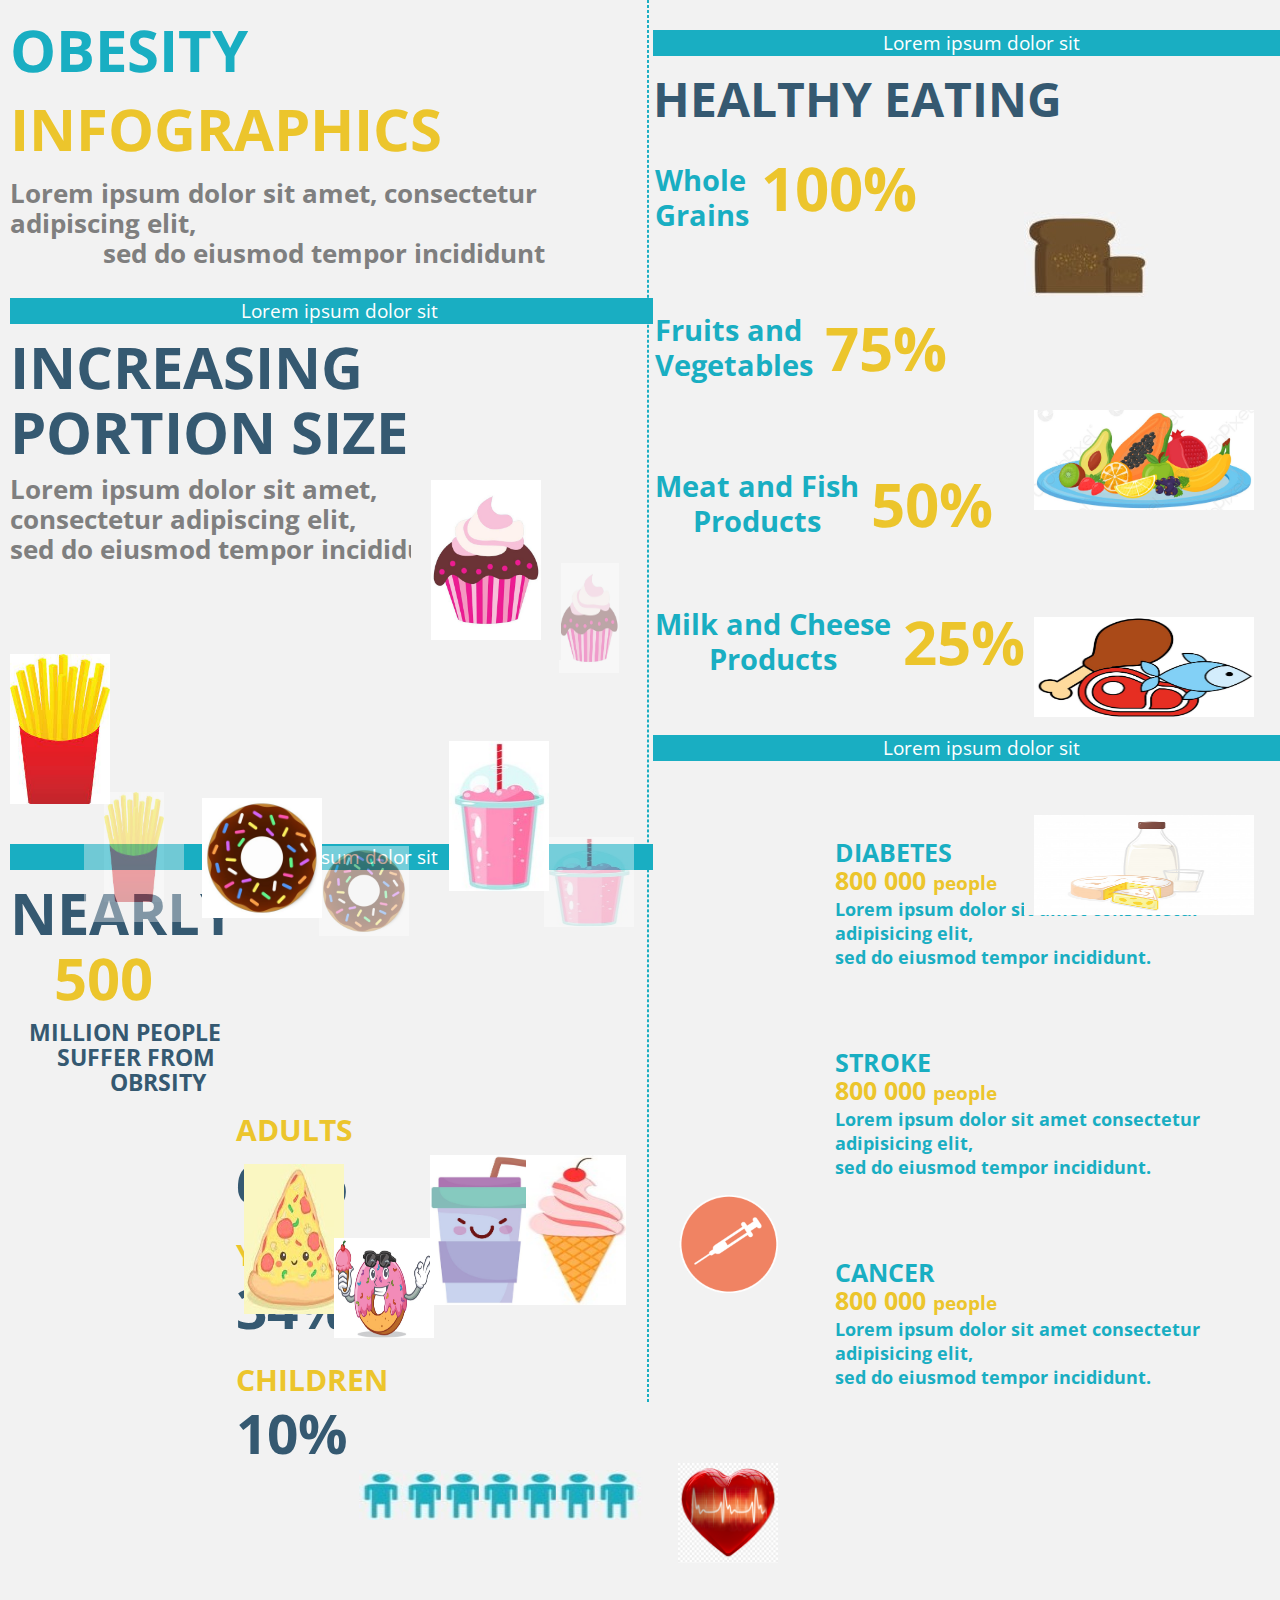
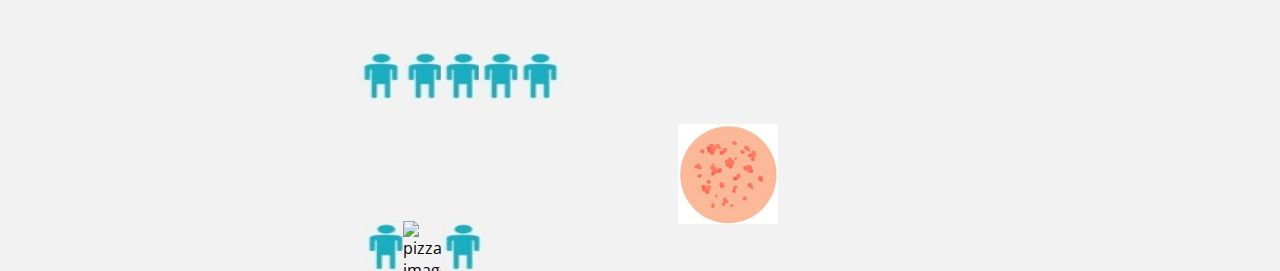
==== commit eebeff49: "Update index.html" ====
--- a/index.html
+++ b/index.html
@@ -36,7 +36,7 @@
                 </h2>
             </div>
             <div>
-                <img class="img-size" src="./cup.jpg" alt="cup image" >
+                <img class="img-size" src="./images/cup.jpg" alt="cup image" >
             </div>
             <div>
                 <img class="img-size1" src="./images/cup.jpg" alt="cup image" >
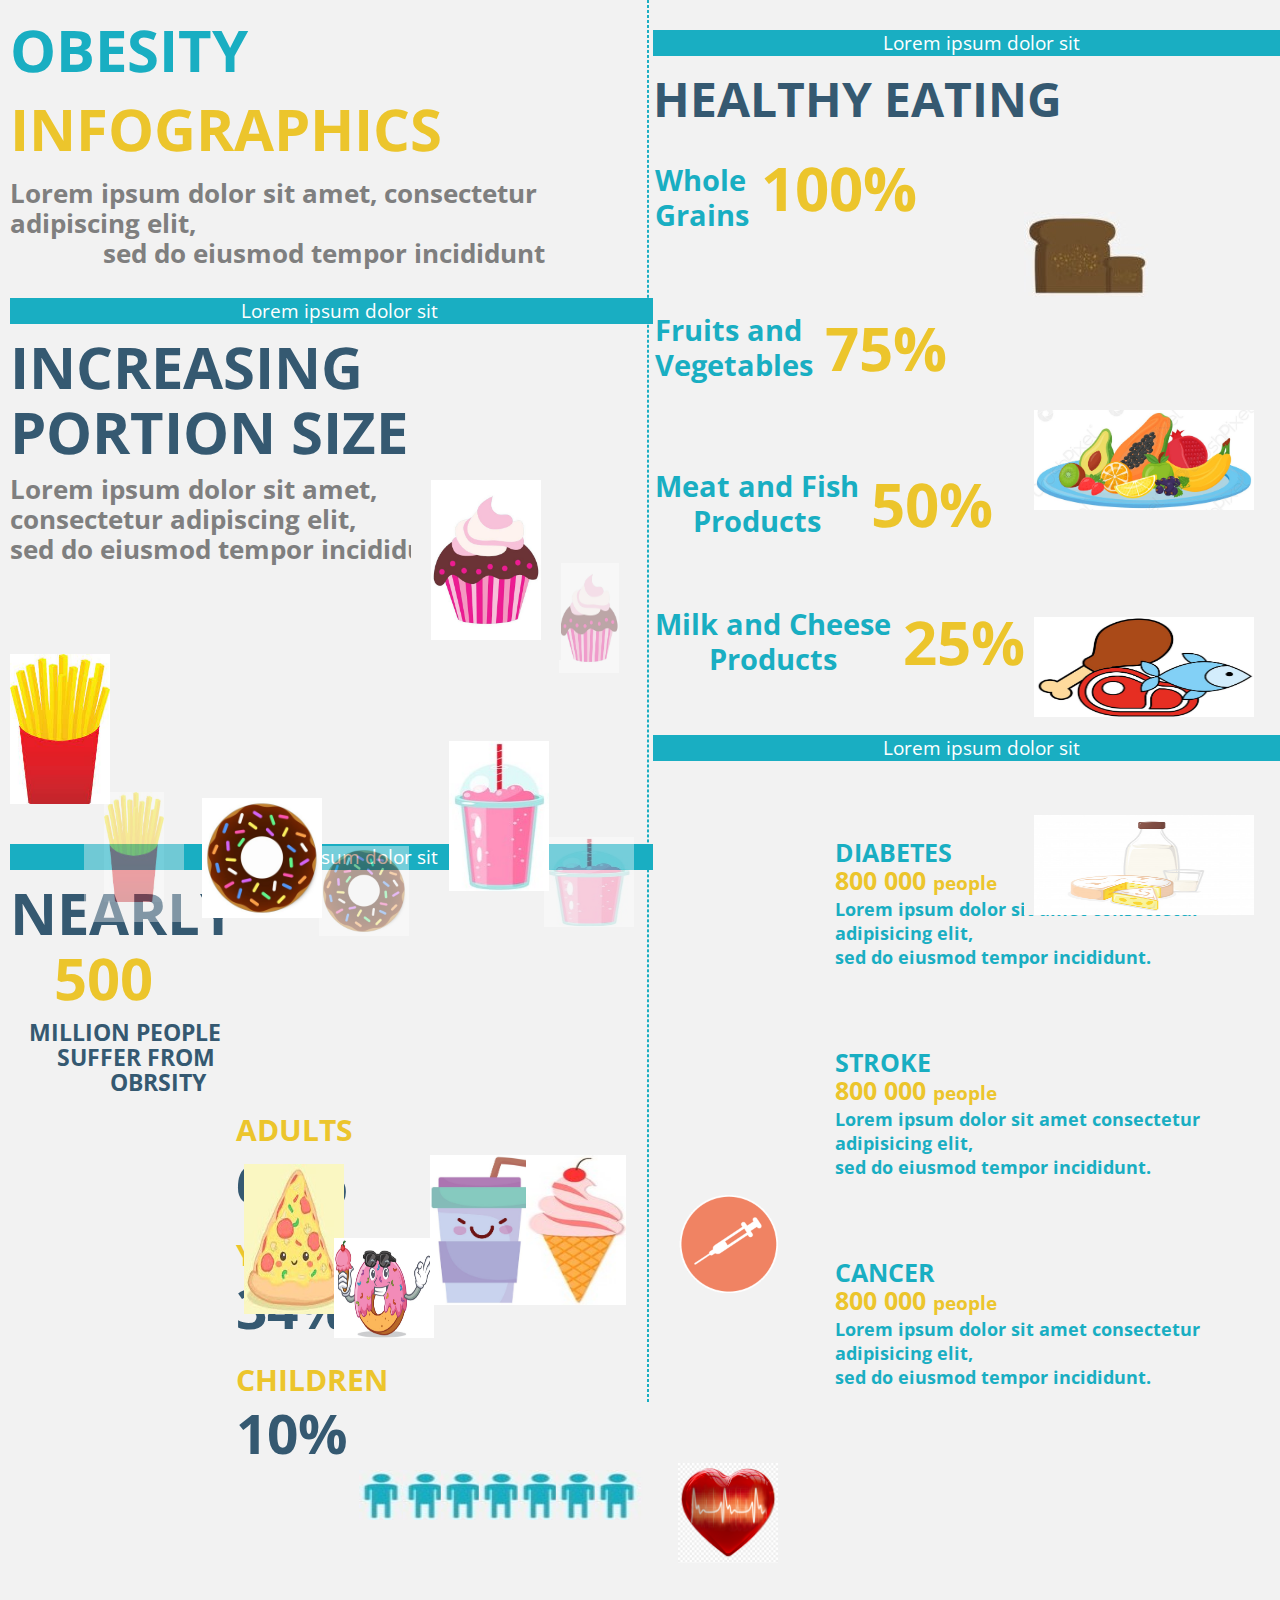
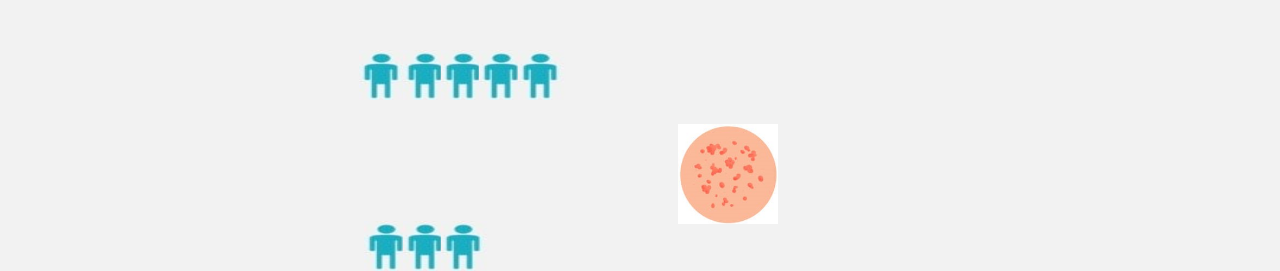
==== commit a158c0a7: "Update index.html" ====
--- a/index.html
+++ b/index.html
@@ -159,7 +159,7 @@
                 <img class="img-size24" src="./images/men.jpg" alt="cd image" >
             </div>
             <div>
-                <img class="img-size25" src="./imahes/men.jpg" alt="pizza image" >
+                <img class="img-size25" src="./images/men.jpg" alt="pizza image" >
             </div>
             <div>
                 <img class="img-size26" src="./images/men.jpg" alt="water image" >
